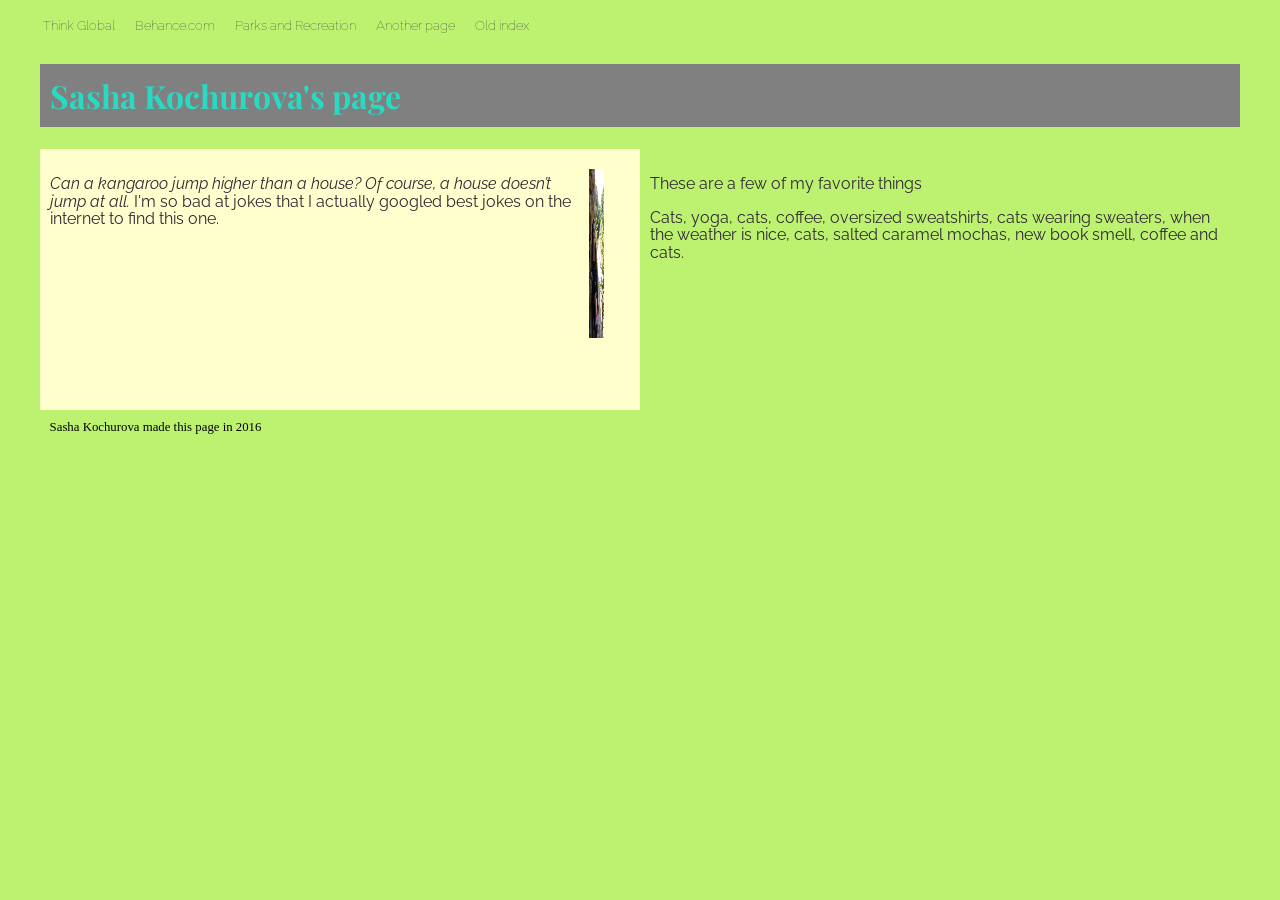
==== index.html @ 5c15a4a7 "added meta tag, reordered, separated header" ====
<!DOCTYPE html PUBLIC "-//W3C//DTD XHTML 1.0 Transitional//EN"
   "http://www.w3.org/TR/xhtml1/DTD/xhtml1-transitional.dtd">

<html xmlns="http://www.w3.org/1999/xhtml">

<head>
  <title>Sasha's awesome page</title>
  <meta http-equiv="content-type"
    content="text/html;charset=utf-8" />
  <meta name="viewport"
    content="width=device-width, initial-scale=1" />
  <link href="https://fonts.googleapis.com/css?family=Playfair+Display:400,400i,700|Raleway:400,400i" rel="stylesheet"/>
  <link rel="stylesheet" type="text/css" href="style.css" />
</head>

<body>
<nav>
<ul class="nav">
   <li><a href="https://thinkglobaleurope.wordpress.com" title="a link to Think Global blog">
     Think Global </a></li>
   <li><a href="https://www.behance.net" title="a link to Behance">
     Behance.com </a></li>
   <li><a href="https://en.wikipedia.org/wiki/Parks_and_Recreation" title="A link to wikipedia">
     Parks and Recreation </a></li>
   <li><a href="index2.html"> Another page</a> </li>
   <li><a href="oldindex.html"> Old index</a> </li>
</ul>
</nav>

<div class="h1wrapper">
    <h1 class="header">Sasha Kochurova's page</h1>
    </div>
    <div class="wrapper">
    <article class="main">
    <p> <em> Can a kangaroo jump higher than a house?
    Of course, a house doesn’t jump at all. </em>
    I'm so bad at jokes that I actually googled best jokes on the internet to find this one. </p>

    <a href="mailto:abk3qf@mail.missouri.edu">
    <img src="photo of me.jpg" alt="me" width="300px"/>
    </a>
</article>

<aside class="aside aside-1">
  <p> These are a few of my favorite things </p>
  <p> Cats, yoga, cats, coffee, oversized sweatshirts, cats wearing sweaters, when the weather is nice, cats, salted caramel mochas, new book smell, coffee and cats. </p>
  </aside>
  <footer class="footer">Sasha Kochurova made this page in 2016</footer>
  </div>
  </body>

</html>
---- style.css ----
html {
	font-size: 100%
}

h1, h2, h3, h4, h5, h6{
  font-family: 'Playfair Display', Georgia, serif;
  font-size: 42px;
  color: #29D9C2;
  text-align: left;
}

h1{
  font-size: 2rem;
}

p {
  color: #2F2933;
  font-family: 'Raleway', Helvetica, sans-serif;
  text-align: left;
  font-size: 1rem;
  line-height: 1.1rem;
}

body{
  background-color: #BDF271;
}

.header, .main, .aside, .footer{
  flex: 1 100%;
  padding: 10px;
}
.header {
	background-color: gray;
}
.main {
  text-align: left;

}

.wrapper{
	display: flex;
	flex-flow: row wrap;
  width: 95%;
  margin: auto;
  background-color: #FFFFCE;
  padding-bottom: .1px;
	text-align: center;
}
.h1wrapper{
	display: flex;
	flex-flow: row wrap;
	width: 95%;
	margin: auto;
	padding-bottom: .1px;
	text-align: center;
}

img {
  border-style: none;
	width: 100%;
}
.aside {
	background-color: #BDF271;
}

.footer {
	background-color: #BDF271;
	font-size: .8rem;
	text-align: left;
}

.nav{
  float: left;
  list-style-type: none;
  margin: 0;
  padding: 0;
	display: flex;
	flex-flow: column;
	justify-content: flex-center;
}

.nav a{
  display: block;
  color: #2F2933;
  background-color: #BDF271;
  font-family: 'Raleway', Helvetica, sans-serif;
  font-weight: lighter;
  font-size: .8rem;
  text-align: center;
  text-decoration: none;
  padding: 10px;
	border-top:1px solid black;
  border-bottom:1px solid white;
}

.nav li:last-of-type a{
  border-bottom: none;
}

@media (min-width: 800px){
    .nav {
      flex-flow: row;
      justify-content: flex-center;
			margin-left: 25px;
			display: flex;
			justify-content: space-between;
  }
    .nav a:hover {
			background-color: #FFFFCE;
			color: #01A2A6;
    }

    .aside {
			order: 2;
    }

    .main {
			order: 1;
			display: flex;
    }

    .footer{
      order: 3;
    }

    img {
      width: 30%;
      height: 70%;
      margin: 10px;
			align-items: flex-end;
    }
    .nav a {
      border: none;
    }

		.main, .aside{
		  flex: 2 30%;
		  padding: 10px;
		}

		.h1wrapper{
			display: flex;
			width: 95%;
			margin: auto;
			justify-content: center;
		}
}
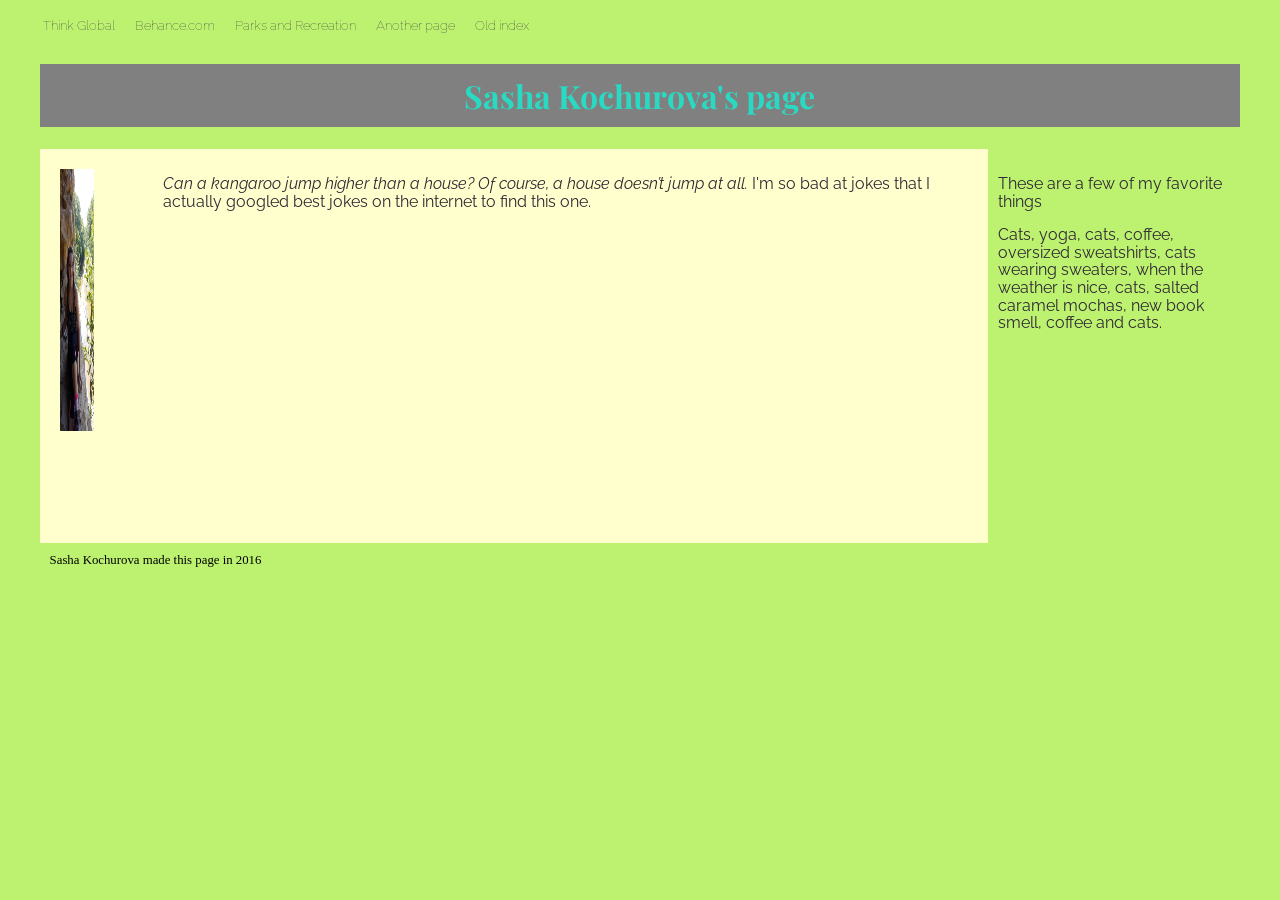
==== commit 309b05d0: "figured out the sidebar size thing" ====
--- a/index.html
+++ b/index.html
@@ -32,13 +32,13 @@
     </div>
     <div class="wrapper">
     <article class="main">
+      <a href="mailto:abk3qf@mail.missouri.edu">
+      <img src="photo of me.jpg" alt="me" width="300px"/>
+      </a>
     <p> <em> Can a kangaroo jump higher than a house?
     Of course, a house doesn’t jump at all. </em>
     I'm so bad at jokes that I actually googled best jokes on the internet to find this one. </p>
 
-    <a href="mailto:abk3qf@mail.missouri.edu">
-    <img src="photo of me.jpg" alt="me" width="300px"/>
-    </a>
 </article>
 
 <aside class="aside aside-1">
--- a/style.css
+++ b/style.css
@@ -31,6 +31,7 @@
 }
 .header {
 	background-color: gray;
+	text-align: center;
 }
 .main {
   text-align: left;
@@ -44,7 +45,6 @@
   margin: auto;
   background-color: #FFFFCE;
   padding-bottom: .1px;
-	text-align: center;
 }
 .h1wrapper{
 	display: flex;
@@ -70,7 +70,6 @@
 }
 
 .nav{
-  float: left;
   list-style-type: none;
   margin: 0;
   padding: 0;
@@ -103,7 +102,6 @@
       justify-content: flex-center;
 			margin-left: 25px;
 			display: flex;
-			justify-content: space-between;
   }
     .nav a:hover {
 			background-color: #FFFFCE;
@@ -111,12 +109,15 @@
     }
 
     .aside {
+			flex: 1;
 			order: 2;
     }
 
     .main {
 			order: 1;
 			display: flex;
+			flex: 4 0px;
+			flex-flow: row;
     }
 
     .footer{
@@ -127,16 +128,11 @@
       width: 30%;
       height: 70%;
       margin: 10px;
-			align-items: flex-end;
+			align-content: right;
     }
     .nav a {
       border: none;
     }
-
-		.main, .aside{
-		  flex: 2 30%;
-		  padding: 10px;
-		}
 
 		.h1wrapper{
 			display: flex;
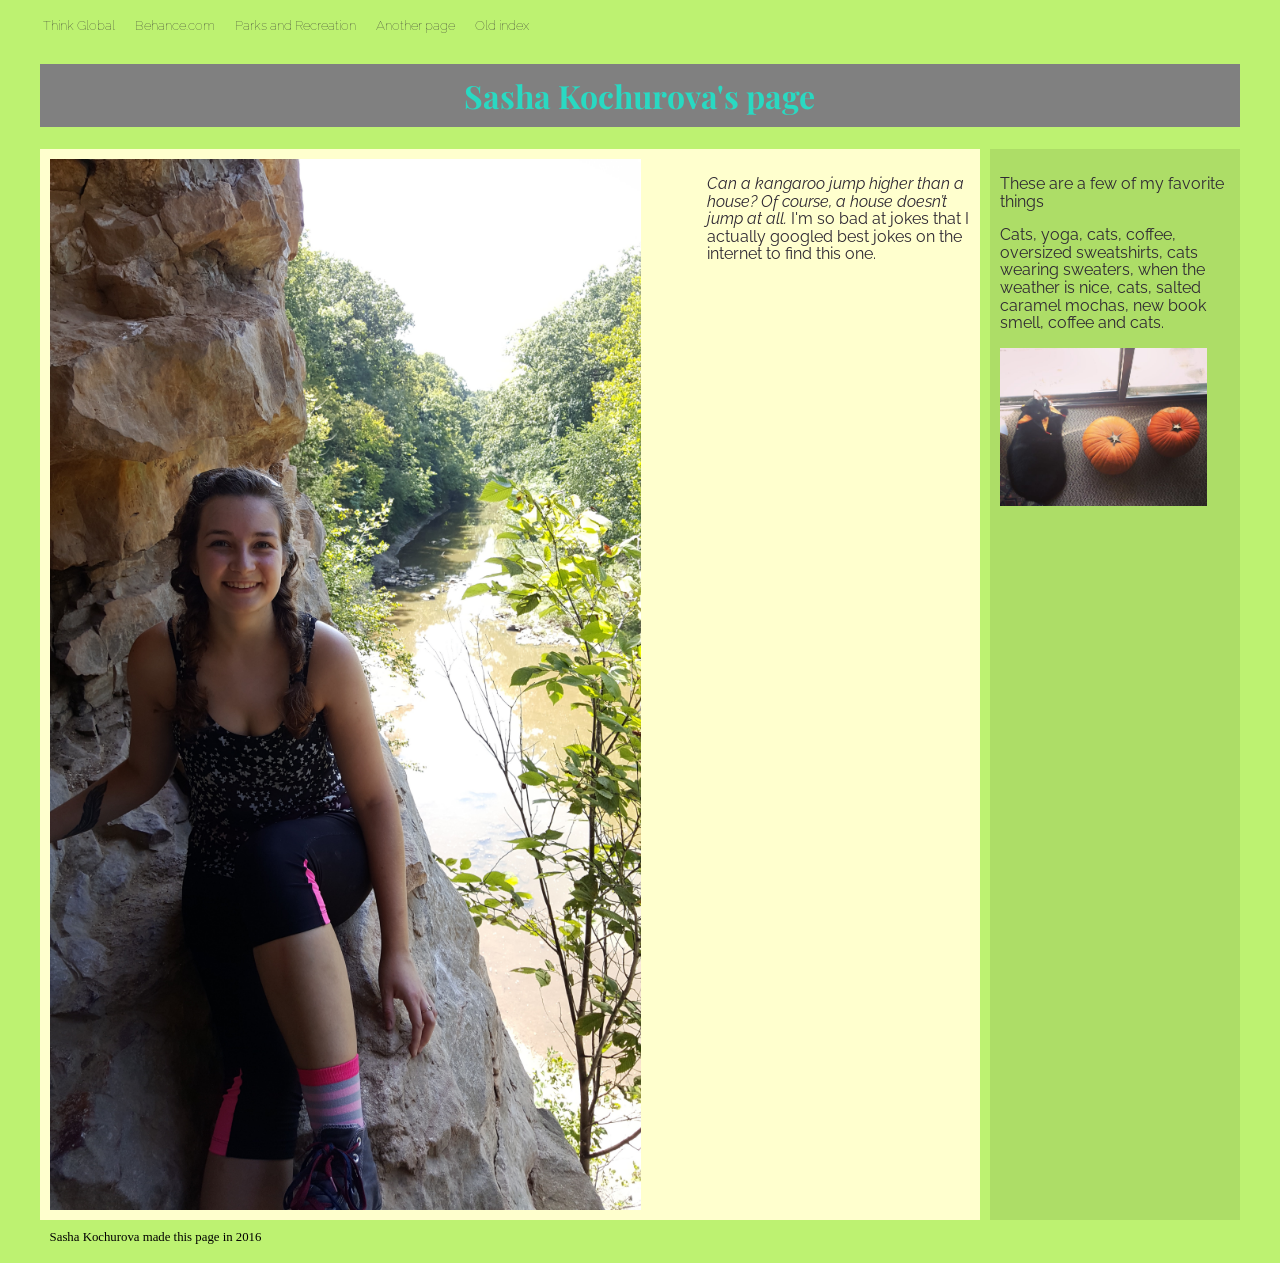
==== commit 71d21042: "added media queries and other stuff" ====
--- a/index.html
+++ b/index.html
@@ -42,8 +42,9 @@
 </article>
 
 <aside class="aside aside-1">
-  <p> These are a few of my favorite things </p>
+  <p>These are a few of my favorite things</p>
   <p> Cats, yoga, cats, coffee, oversized sweatshirts, cats wearing sweaters, when the weather is nice, cats, salted caramel mochas, new book smell, coffee and cats. </p>
+  <img id="cat" src="jetson.jpg" alt="my favorite cat in the whole wide world" width="300px" />
   </aside>
   <footer class="footer">Sasha Kochurova made this page in 2016</footer>
   </div>
--- a/style.css
+++ b/style.css
@@ -35,7 +35,7 @@
 }
 .main {
   text-align: left;
-
+	background-color: #FFFFCE;
 }
 
 .wrapper{
@@ -43,7 +43,6 @@
 	flex-flow: row wrap;
   width: 95%;
   margin: auto;
-  background-color: #FFFFCE;
   padding-bottom: .1px;
 }
 .h1wrapper{
@@ -58,9 +57,12 @@
 img {
   border-style: none;
 	width: 100%;
+	margin: 0px;
 }
+
 .aside {
 	background-color: #BDF271;
+	border-top: black solid;
 }
 
 .footer {
@@ -75,7 +77,7 @@
   padding: 0;
 	display: flex;
 	flex-flow: column;
-	justify-content: flex-center;
+	justify-content: center;
 }
 
 .nav a{
@@ -96,10 +98,14 @@
   border-bottom: none;
 }
 
-@media (min-width: 800px){
+#cat {
+    display: none;
+}
+
+@media screen and (min-width:600px){
     .nav {
       flex-flow: row;
-      justify-content: flex-center;
+      justify-content: flex-start;
 			margin-left: 25px;
 			display: flex;
   }
@@ -111,6 +117,7 @@
     .aside {
 			flex: 1;
 			order: 2;
+			border-top: none;
     }
 
     .main {
@@ -125,11 +132,10 @@
     }
 
     img {
-      width: 30%;
-      height: 70%;
-      margin: 10px;
-			align-content: right;
+      width: 90%;
+      margin: 0px;
     }
+
     .nav a {
       border: none;
     }
@@ -140,4 +146,34 @@
 			margin: auto;
 			justify-content: center;
 		}
+
+		#cat {
+			display: block;
+		}
 }
+
+@media screen and (min-width:1000px) {
+	.aside {
+		flex: 1;
+		order: 2;
+		border-top: none;
+		background: #ADDD67;
+		margin-left: 10px;
+	}
+
+	.main {
+		order: 1;
+		display: flex;
+		flex: 4 0px;
+		flex-flow: row;
+	}
+
+}
+
+@media screen and (max-width: 1100px) {
+
+	p {
+		width: 95%;
+		max-width: 60em;
+	}
+}
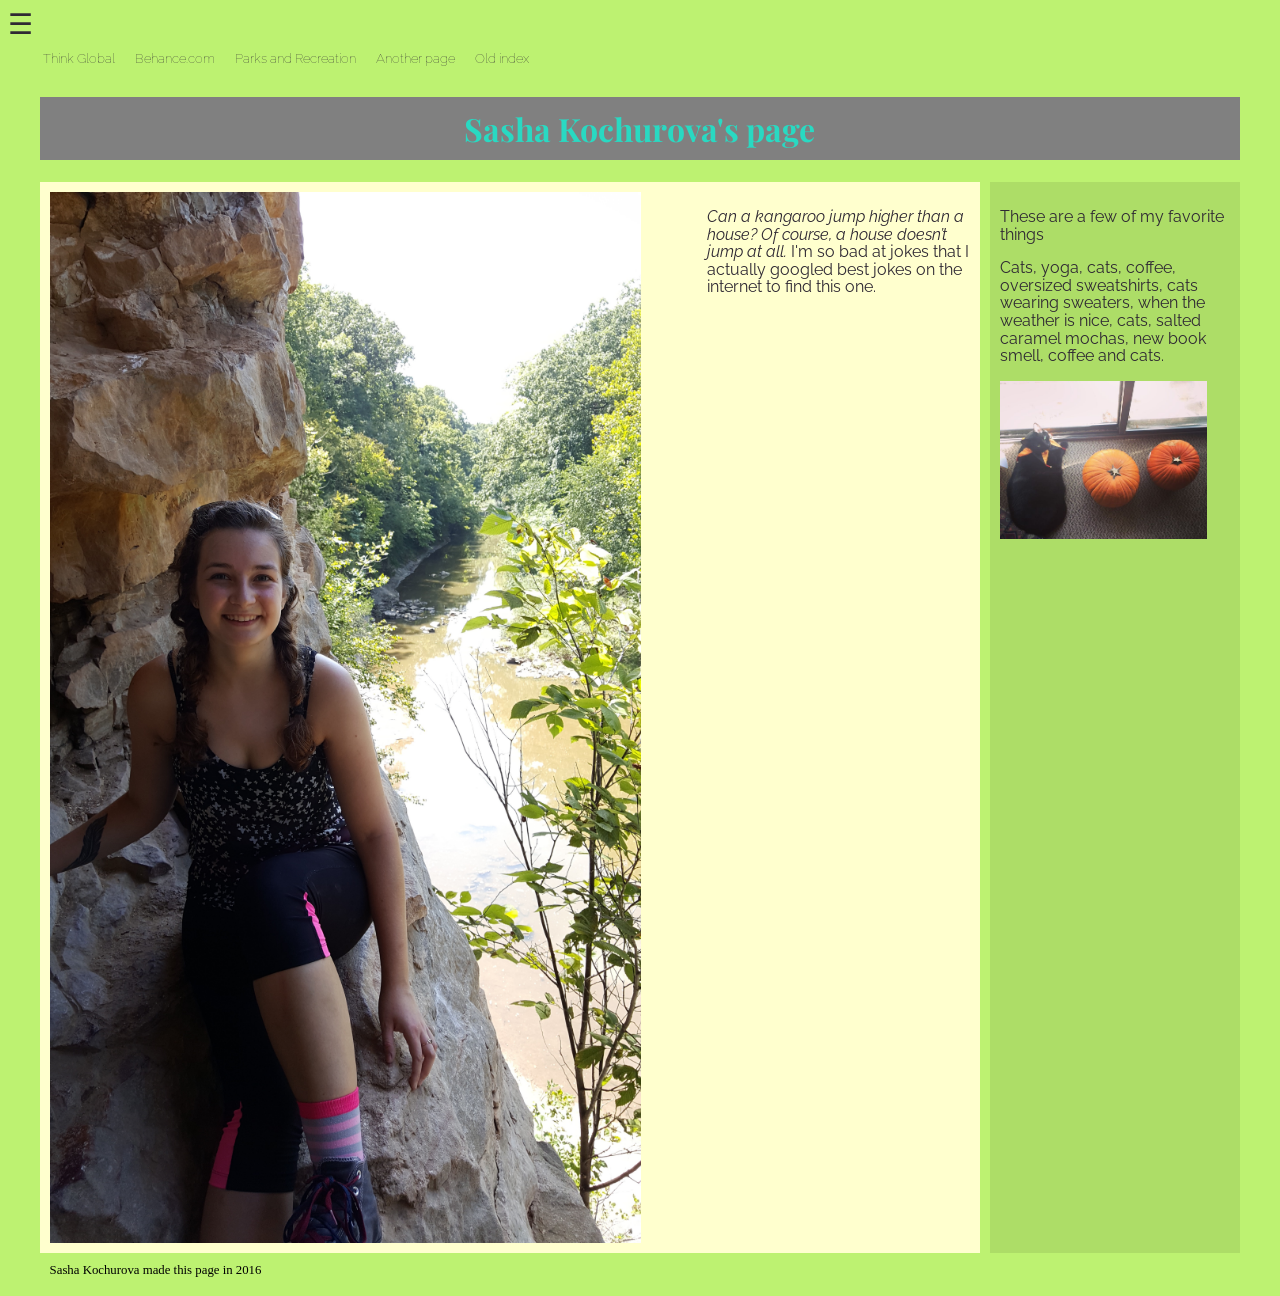
==== commit 3eebe4a2: "added java script file, built hamburger menu" ====
--- a/index.html
+++ b/index.html
@@ -11,10 +11,13 @@
     content="width=device-width, initial-scale=1" />
   <link href="https://fonts.googleapis.com/css?family=Playfair+Display:400,400i,700|Raleway:400,400i" rel="stylesheet"/>
   <link rel="stylesheet" type="text/css" href="style.css" />
+  <script src="https://code.jquery.com/jquery-1.12.0.min.js"></script>
+  <script src="finished.js" type="text/javascript"></script>
 </head>
 
 <body>
 <nav>
+  <a class="menu-trigger" href="#">&#9776;</a>
 <ul class="nav">
    <li><a href="https://thinkglobaleurope.wordpress.com" title="a link to Think Global blog">
      Think Global </a></li>
--- a/style.css
+++ b/style.css
@@ -11,6 +11,15 @@
 
 h1{
   font-size: 2rem;
+}
+
+.menu-trigger {
+    order: 1;
+    font-size: 1.75em;
+    width: 2em;
+		text-decoration: none;
+		color: #2F2933;
+		margin: auto;
 }
 
 p {
@@ -123,7 +132,7 @@
     .main {
 			order: 1;
 			display: flex;
-			flex: 4 0px;
+			flex: 4;
 			flex-flow: row;
     }
 
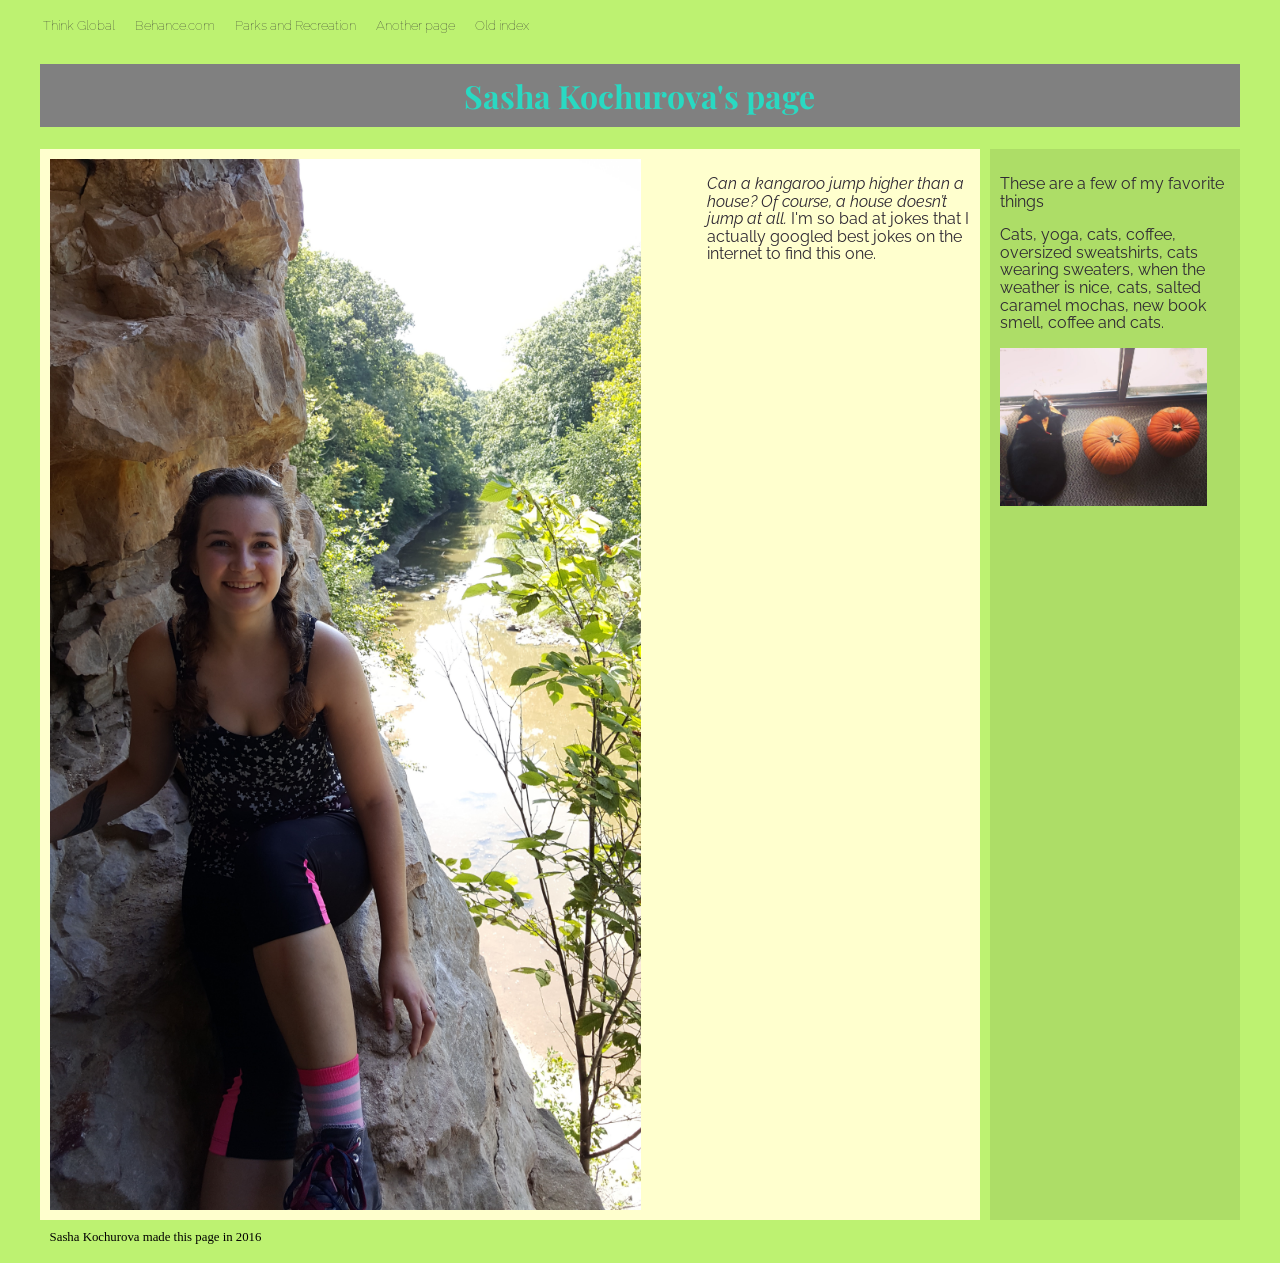
==== commit 10fd6686: "finished.js to java.js" ====
--- a/index.html
+++ b/index.html
@@ -10,9 +10,9 @@
   <meta name="viewport"
     content="width=device-width, initial-scale=1" />
   <link href="https://fonts.googleapis.com/css?family=Playfair+Display:400,400i,700|Raleway:400,400i" rel="stylesheet"/>
-  <link rel="stylesheet" type="text/css" href="style.css" />
+  <link rel="stylesheet" type="text/css" href="style.css"/>
   <script src="https://code.jquery.com/jquery-1.12.0.min.js"></script>
-  <script src="finished.js" type="text/javascript"></script>
+  <script src="java.js" type="text/javascript"></script>
 </head>
 
 <body>
--- a/style.css
+++ b/style.css
@@ -111,7 +111,11 @@
     display: none;
 }
 
-@media screen and (min-width:600px){
+nav ul {
+    display: none;
+}
+
+@media screen and (min-width:700px){
     .nav {
       flex-flow: row;
       justify-content: flex-start;
@@ -159,6 +163,18 @@
 		#cat {
 			display: block;
 		}
+
+		nav ul {
+			display: flex;
+		}
+		
+		nav ul li {
+        border-bottom: none;
+    }
+
+    .menu-trigger {
+        display: none;
+    }
 }
 
 @media screen and (min-width:1000px) {
@@ -178,11 +194,3 @@
 	}
 
 }
-
-@media screen and (max-width: 1100px) {
-
-	p {
-		width: 95%;
-		max-width: 60em;
-	}
-}
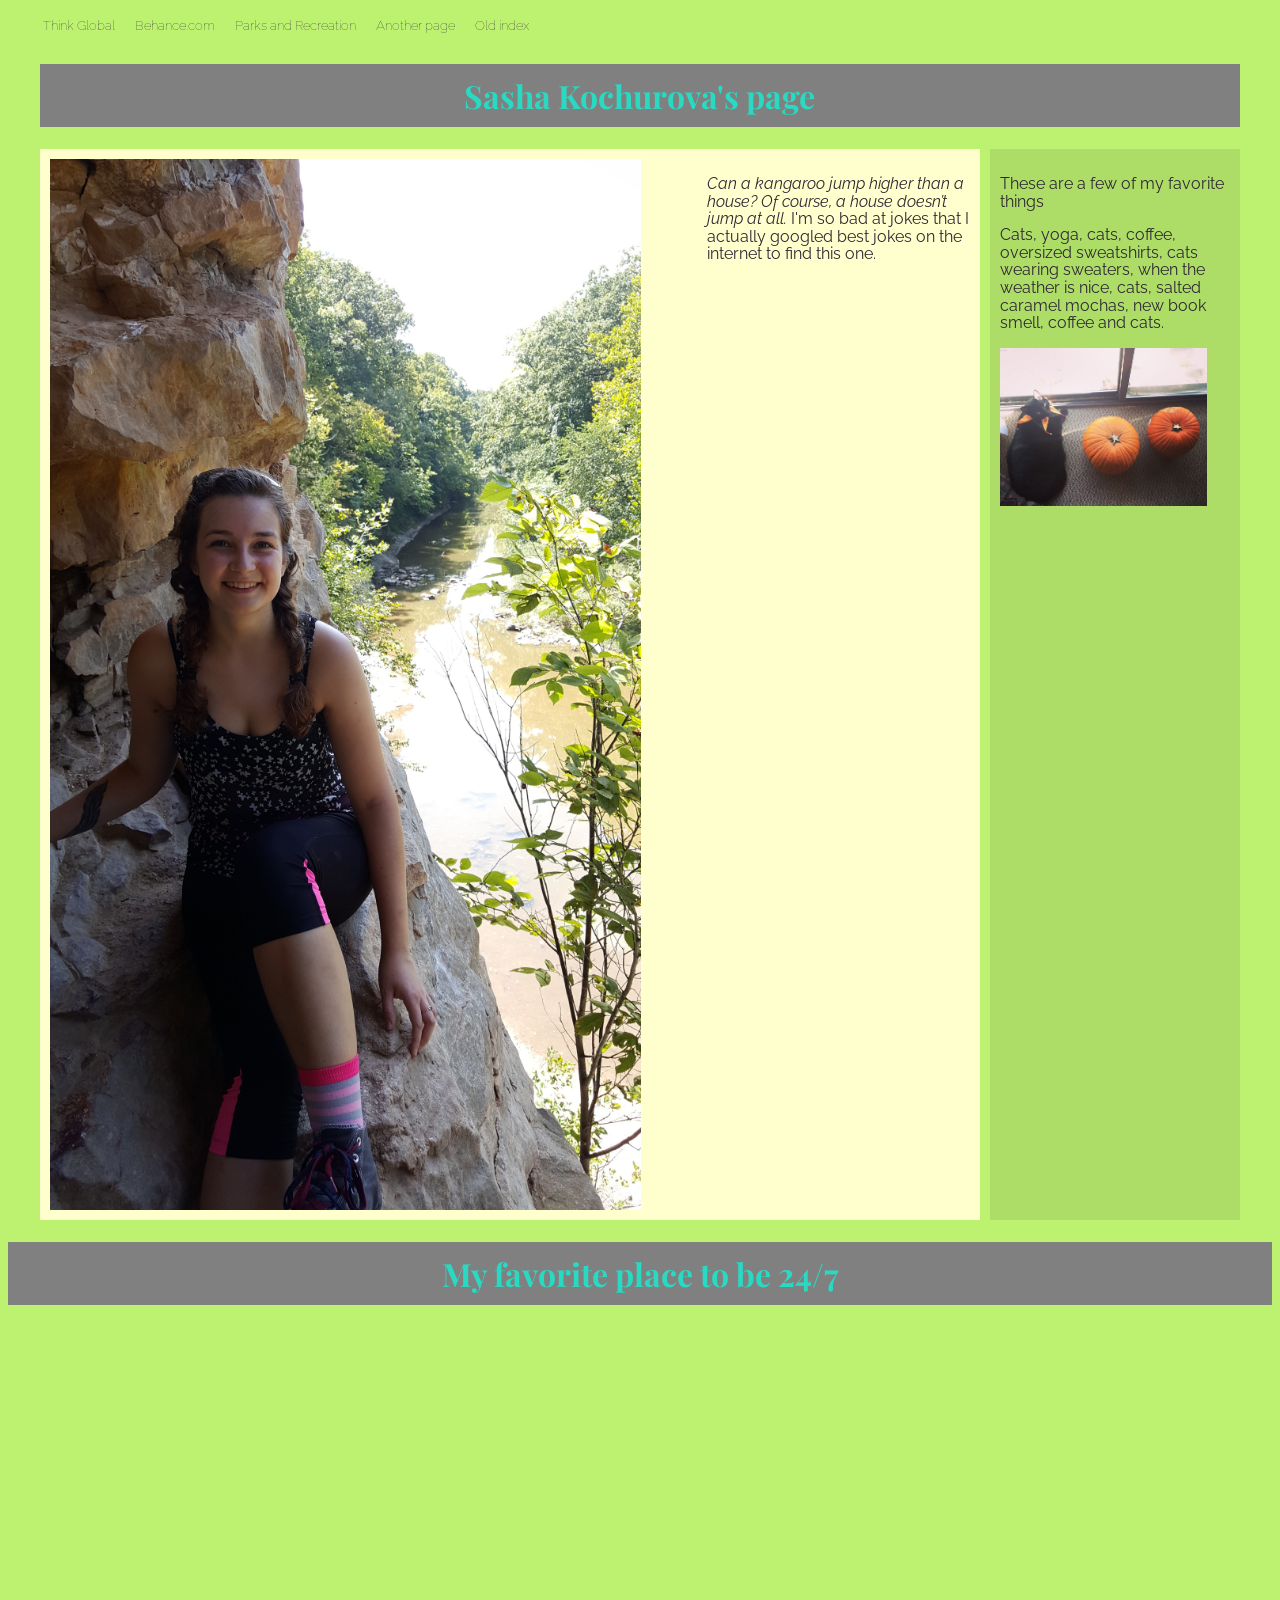
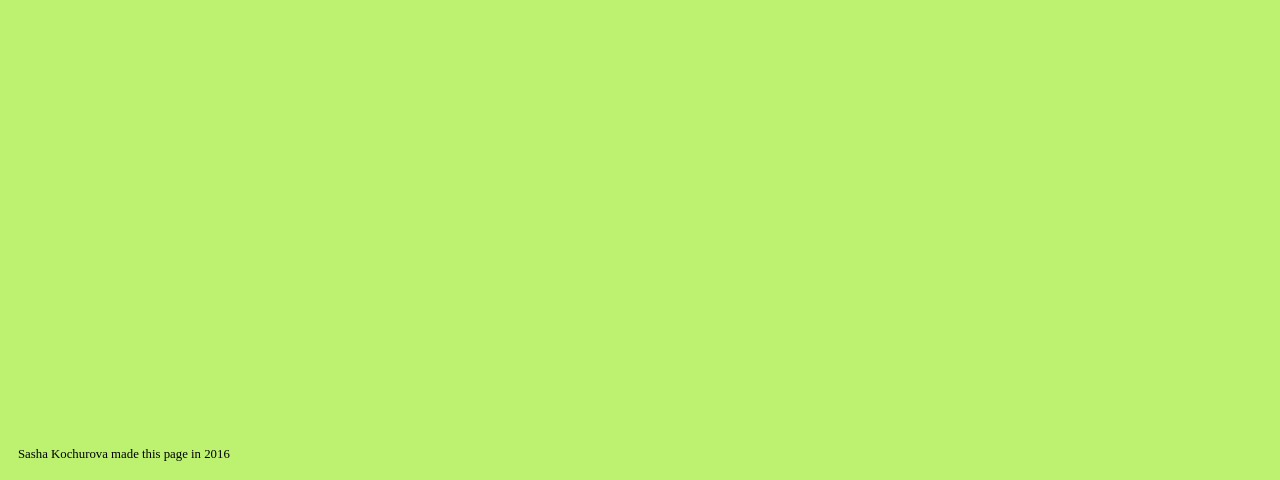
==== commit 91f60e1f: "embedded responsive map" ====
--- a/index.html
+++ b/index.html
@@ -1,7 +1,6 @@
-<!DOCTYPE html PUBLIC "-//W3C//DTD XHTML 1.0 Transitional//EN"
-   "http://www.w3.org/TR/xhtml1/DTD/xhtml1-transitional.dtd">
+<!DOCTYPE html>
 
-<html xmlns="http://www.w3.org/1999/xhtml">
+<html>
 
 <head>
   <title>Sasha's awesome page</title>
@@ -11,8 +10,8 @@
     content="width=device-width, initial-scale=1" />
   <link href="https://fonts.googleapis.com/css?family=Playfair+Display:400,400i,700|Raleway:400,400i" rel="stylesheet"/>
   <link rel="stylesheet" type="text/css" href="style.css"/>
-  <script src="https://code.jquery.com/jquery-1.12.0.min.js"></script>
-  <script src="java.js" type="text/javascript"></script>
+  <script src="https://code.jquery.com/jquery-1.12.0.min.js"> </script>
+  <script src="java.js" type="text/javascript"> </script>
 </head>
 
 <body>
@@ -35,22 +34,28 @@
     </div>
     <div class="wrapper">
     <article class="main">
-      <a href="mailto:abk3qf@mail.missouri.edu">
-      <img src="photo of me.jpg" alt="me" width="300px"/>
-      </a>
+      <div><img src="photo of me.jpg" alt="me"/></div>
     <p> <em> Can a kangaroo jump higher than a house?
     Of course, a house doesn’t jump at all. </em>
     I'm so bad at jokes that I actually googled best jokes on the internet to find this one. </p>
-
 </article>
 
 <aside class="aside aside-1">
   <p>These are a few of my favorite things</p>
   <p> Cats, yoga, cats, coffee, oversized sweatshirts, cats wearing sweaters, when the weather is nice, cats, salted caramel mochas, new book smell, coffee and cats. </p>
-  <img id="cat" src="jetson.jpg" alt="my favorite cat in the whole wide world" width="300px" />
+  <div><img id="cat" src="jetson.jpg" alt="my favorite cat in the whole wide world" width="300px" /></div>
   </aside>
-  <footer class="footer">Sasha Kochurova made this page in 2016</footer>
+
+
   </div>
+
+  <h1 class="header">My favorite place to be 24/7</h1>
+      <!-- This is the standard Google embed code  -->
+      <div class="map-wrapper">
+          <iframe src="https://www.google.com/maps/embed?pb=!1m18!1m12!1m3!1d2767.5790488825305!2d-92.33112408890965!3d38.94875790349665!2m3!1f0!2f0!3f0!3m2!1i1024!2i768!4f13.1!3m3!1m2!1s0x87dcb7c683b2cfbd%3A0xc788acafea743156!2sLee+Hills+Hall%2C+Columbia%2C+MO+65201!5e0!3m2!1sen!2sus!4v1480642062825" width="600" height="450" frameborder="0" style="border:0" allowfullscreen></iframe>
+      </div>
+
+      <footer class="footer">Sasha Kochurova made this page in 2016</footer>
   </body>
 
 </html>
--- a/style.css
+++ b/style.css
@@ -84,9 +84,10 @@
   list-style-type: none;
   margin: 0;
   padding: 0;
-	display: flex;
+	display: none;
+	/*display: flex;
 	flex-flow: column;
-	justify-content: center;
+	justify-content: center;*/
 }
 
 .nav a{
@@ -111,9 +112,23 @@
     display: none;
 }
 
-nav ul {
-    display: none;
-}
+.map-wrapper {
+	overflow: hidden;
+	padding-bottom: 56.25%;
+	position: relative;
+	height: 0;
+}
+
+.map-wrapper iframe{
+	left: 0;
+	top: 0;
+	height: 100%;
+	width: 100%;
+	position: absolute;
+}
+/*nav ul {
+  display: none;
+}*/
 
 @media screen and (min-width:700px){
     .nav {
@@ -145,6 +160,7 @@
     }
 
     img {
+			display: block;
       width: 90%;
       margin: 0px;
     }
@@ -167,7 +183,7 @@
 		nav ul {
 			display: flex;
 		}
-		
+
 		nav ul li {
         border-bottom: none;
     }
